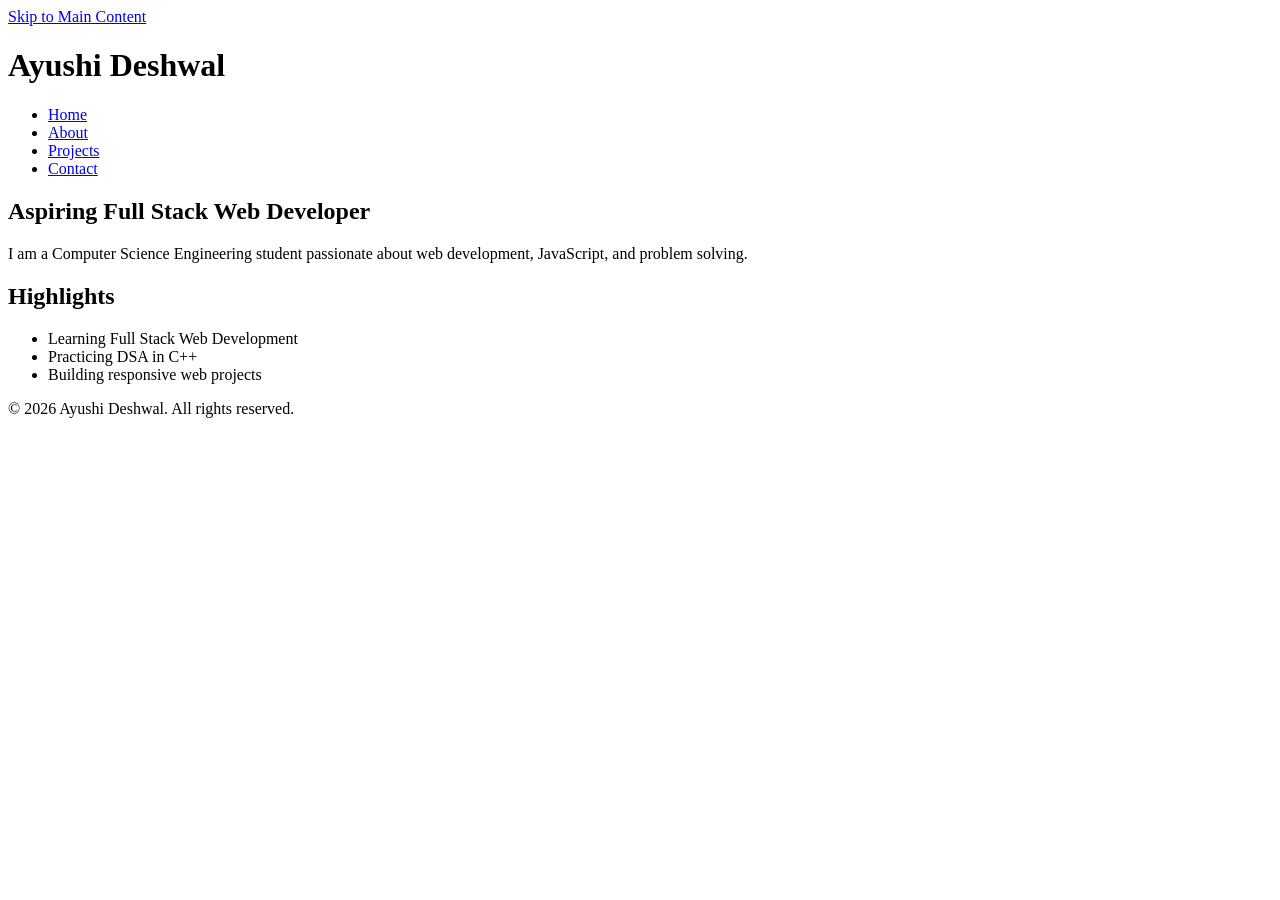
==== index.html @ 15f485c2 "Add files via upload" ====
<!DOCTYPE html>
<html lang="en">
<head>
  <meta charset="UTF-8">
  <meta name="viewport" content="width=device-width, initial-scale=1.0">
  <meta name="description" content="Ayushi Deshwal Portfolio - Home">
  <meta name="author" content="Ayushi Deshwal">
  <title>Ayushi Deshwal | Home</title>
</head>
<body>

<a href="#main-content">Skip to Main Content</a>

<header>
  <h1>Ayushi Deshwal</h1>

  <nav aria-label="Primary Navigation">
    <ul>
      <li><a href="index.html">Home</a></li>
      <li><a href="about.html">About</a></li>
      <li><a href="projects.html">Projects</a></li>
      <li><a href="contact.html">Contact</a></li>
    </ul>
  </nav>
</header>

<main id="main-content">
  <section aria-labelledby="hero-title">
    <h2 id="hero-title">Aspiring Full Stack Web Developer</h2>
    <p>I am a Computer Science Engineering student passionate about web development, JavaScript, and problem solving.</p>
  </section>

  <section aria-labelledby="highlights-title">
    <h2 id="highlights-title">Highlights</h2>
    <ul>
      <li>Learning Full Stack Web Development</li>
      <li>Practicing DSA in C++</li>
      <li>Building responsive web projects</li>
    </ul>
  </section>
</main>

<footer>
  <p>&copy; 2026 Ayushi Deshwal. All rights reserved.</p>
</footer>

</body>
</html>
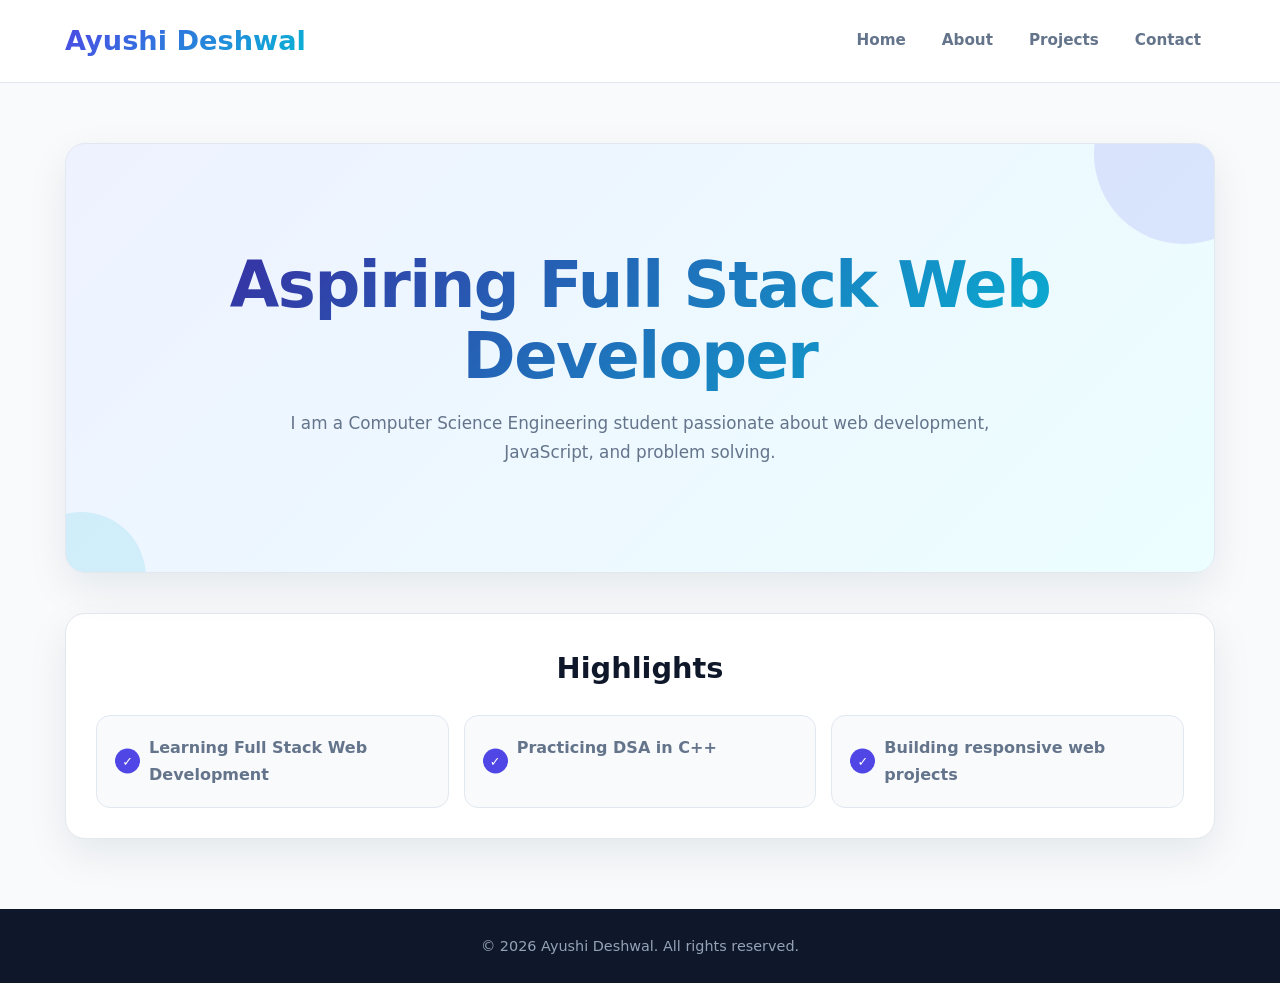
==== commit 96d23a27: "Add responsive portfolio CSS" ====
--- a/index.html
+++ b/index.html
@@ -1,48 +1,49 @@
-<!DOCTYPE html>
-<html lang="en">
-<head>
-  <meta charset="UTF-8">
-  <meta name="viewport" content="width=device-width, initial-scale=1.0">
-  <meta name="description" content="Ayushi Deshwal Portfolio - Home">
-  <meta name="author" content="Ayushi Deshwal">
-  <title>Ayushi Deshwal | Home</title>
-</head>
-<body>
-
-<a href="#main-content">Skip to Main Content</a>
-
-<header>
-  <h1>Ayushi Deshwal</h1>
-
-  <nav aria-label="Primary Navigation">
-    <ul>
-      <li><a href="index.html">Home</a></li>
-      <li><a href="about.html">About</a></li>
-      <li><a href="projects.html">Projects</a></li>
-      <li><a href="contact.html">Contact</a></li>
-    </ul>
-  </nav>
-</header>
-
-<main id="main-content">
-  <section aria-labelledby="hero-title">
-    <h2 id="hero-title">Aspiring Full Stack Web Developer</h2>
-    <p>I am a Computer Science Engineering student passionate about web development, JavaScript, and problem solving.</p>
-  </section>
-
-  <section aria-labelledby="highlights-title">
-    <h2 id="highlights-title">Highlights</h2>
-    <ul>
-      <li>Learning Full Stack Web Development</li>
-      <li>Practicing DSA in C++</li>
-      <li>Building responsive web projects</li>
-    </ul>
-  </section>
-</main>
-
-<footer>
-  <p>&copy; 2026 Ayushi Deshwal. All rights reserved.</p>
-</footer>
-
-</body>
+<!DOCTYPE html>
+<html lang="en">
+<head>
+  <meta charset="UTF-8">
+  <meta name="viewport" content="width=device-width, initial-scale=1.0">
+  <meta name="description" content="Ayushi Deshwal Portfolio - Home">
+  <meta name="author" content="Ayushi Deshwal">
+  <title>Ayushi Deshwal | Home</title>
+  <link rel="stylesheet" href="style.css">
+</head>
+<body>
+
+<a href="#main-content">Skip to Main Content</a>
+
+<header>
+  <h1>Ayushi Deshwal</h1>
+
+  <nav aria-label="Primary Navigation">
+    <ul>
+      <li><a href="index.html">Home</a></li>
+      <li><a href="about.html">About</a></li>
+      <li><a href="projects.html">Projects</a></li>
+      <li><a href="contact.html">Contact</a></li>
+    </ul>
+  </nav>
+</header>
+
+<main id="main-content">
+  <section aria-labelledby="hero-title">
+    <h2 id="hero-title">Aspiring Full Stack Web Developer</h2>
+    <p>I am a Computer Science Engineering student passionate about web development, JavaScript, and problem solving.</p>
+  </section>
+
+  <section aria-labelledby="highlights-title">
+    <h2 id="highlights-title">Highlights</h2>
+    <ul>
+      <li>Learning Full Stack Web Development</li>
+      <li>Practicing DSA in C++</li>
+      <li>Building responsive web projects</li>
+    </ul>
+  </section>
+</main>
+
+<footer>
+  <p>&copy; 2026 Ayushi Deshwal. All rights reserved.</p>
+</footer>
+
+</body>
 </html>
--- a/style.css
+++ b/style.css
@@ -0,0 +1,1015 @@
+/* ========================================
+   1. CSS VARIABLES
+======================================== */
+
+:root {
+  --primary: #4f46e5;
+  --primary-dark: #3730a3;
+  --secondary: #06b6d4;
+
+  --background: #f8fafc;
+  --surface: #ffffff;
+  --surface-soft: #eef2ff;
+
+  --text: #0f172a;
+  --text-light: #64748b;
+
+  --border: #e2e8f0;
+
+  --shadow: 0 15px 40px rgba(15, 23, 42, 0.08);
+
+  --radius: 20px;
+
+  --max-width: 1150px;
+}
+
+
+/* ========================================
+   2. RESET
+======================================== */
+
+* {
+  margin: 0;
+  padding: 0;
+  box-sizing: border-box;
+}
+
+html {
+  scroll-behavior: smooth;
+}
+
+body {
+  min-height: 100vh;
+
+  display: grid;
+  grid-template-rows: auto 1fr auto;
+
+  font-family:
+    Inter,
+    system-ui,
+    -apple-system,
+    BlinkMacSystemFont,
+    "Segoe UI",
+    sans-serif;
+
+  line-height: 1.7;
+
+  background: var(--background);
+  color: var(--text);
+}
+
+
+/* ========================================
+   3. ACCESSIBILITY - SKIP LINK
+======================================== */
+
+a[href="#main-content"] {
+  position: absolute;
+
+  top: -100px;
+  left: 20px;
+
+  z-index: 1000;
+
+  padding: 10px 16px;
+
+  background: var(--primary);
+  color: #ffffff;
+
+  border-radius: 8px;
+
+  text-decoration: none;
+  font-weight: 700;
+
+  transition: top 0.3s ease;
+}
+
+a[href="#main-content"]:focus {
+  top: 15px;
+}
+
+
+/* ========================================
+   4. HEADER
+======================================== */
+
+header {
+  position: sticky;
+  top: 0;
+  z-index: 100;
+
+  display: grid;
+  grid-template-columns: 1fr;
+
+  justify-items: center;
+
+  gap: 15px;
+
+  padding: 20px;
+
+  background: rgba(255, 255, 255, 0.92);
+
+  border-bottom: 1px solid var(--border);
+
+  backdrop-filter: blur(12px);
+}
+
+header h1 {
+  font-size: 1.7rem;
+  font-weight: 800;
+
+  background: linear-gradient(
+    135deg,
+    var(--primary),
+    var(--secondary)
+  );
+
+  -webkit-background-clip: text;
+  background-clip: text;
+
+  color: transparent;
+}
+
+
+/* ========================================
+   5. NAVIGATION - FLEXBOX
+======================================== */
+
+nav ul {
+  display: flex;
+
+  align-items: center;
+  justify-content: center;
+
+  flex-wrap: wrap;
+
+  gap: 8px;
+
+  list-style: none;
+}
+
+nav a {
+  display: block;
+
+  padding: 8px 14px;
+
+  color: var(--text-light);
+
+  border-radius: 10px;
+
+  text-decoration: none;
+
+  font-size: 0.95rem;
+  font-weight: 600;
+
+  transition:
+    color 0.25s ease,
+    background 0.25s ease,
+    transform 0.25s ease;
+}
+
+nav a:hover,
+nav a:focus-visible {
+  color: var(--primary);
+
+  background: var(--surface-soft);
+
+  transform: translateY(-2px);
+}
+
+
+/* ========================================
+   6. MAIN CONTAINER
+======================================== */
+
+main {
+  width: min(100% - 32px, var(--max-width));
+
+  margin: 0 auto;
+
+  padding: 45px 0 70px;
+
+  display: grid;
+
+  gap: 30px;
+}
+
+
+/* ========================================
+   7. GENERAL SECTION
+======================================== */
+
+main section {
+  width: 100%;
+}
+
+
+/* ========================================
+   8. HOME PAGE - HERO
+======================================== */
+
+#hero-title {
+  position: relative;
+  z-index: 1;
+
+  max-width: 850px;
+
+  margin: 0 auto 18px;
+
+  font-size: clamp(2rem, 6vw, 4rem);
+
+  line-height: 1.1;
+
+  font-weight: 800;
+
+  letter-spacing: -1.5px;
+
+  background: linear-gradient(
+    135deg,
+    var(--primary-dark),
+    var(--secondary)
+  );
+
+  -webkit-background-clip: text;
+  background-clip: text;
+
+  color: transparent;
+}
+
+
+/* Hero section */
+
+main section[aria-labelledby="hero-title"] {
+  position: relative;
+
+  overflow: hidden;
+
+  padding: 55px 25px;
+
+  text-align: center;
+
+  border-radius: var(--radius);
+
+  background:
+    linear-gradient(
+      135deg,
+      #eef2ff,
+      #ecfeff
+    );
+
+  border: 1px solid var(--border);
+
+  box-shadow: var(--shadow);
+}
+
+
+/* Hero paragraph */
+
+main section[aria-labelledby="hero-title"] p {
+  position: relative;
+  z-index: 1;
+
+  max-width: 700px;
+
+  margin: auto;
+
+  color: var(--text-light);
+
+  font-size: 1.05rem;
+}
+
+
+/* Hero decoration */
+
+main section[aria-labelledby="hero-title"]::before {
+  content: "";
+
+  position: absolute;
+
+  width: 180px;
+  height: 180px;
+
+  top: -80px;
+  right: -60px;
+
+  border-radius: 50%;
+
+  background: rgba(79, 70, 229, 0.12);
+}
+
+main section[aria-labelledby="hero-title"]::after {
+  content: "";
+
+  position: absolute;
+
+  width: 130px;
+  height: 130px;
+
+  bottom: -70px;
+  left: -50px;
+
+  border-radius: 50%;
+
+  background: rgba(6, 182, 212, 0.12);
+}
+
+
+/* ========================================
+   9. HOME PAGE - HIGHLIGHTS
+======================================== */
+
+#highlights-title {
+  margin-bottom: 22px;
+
+  text-align: center;
+
+  font-size: 1.8rem;
+}
+
+main section[aria-labelledby="highlights-title"] {
+  padding: 30px;
+
+  background: var(--surface);
+
+  border: 1px solid var(--border);
+
+  border-radius: var(--radius);
+
+  box-shadow: var(--shadow);
+}
+
+main section[aria-labelledby="highlights-title"] ul {
+  display: grid;
+
+  grid-template-columns: 1fr;
+
+  gap: 15px;
+
+  list-style: none;
+}
+
+main section[aria-labelledby="highlights-title"] li {
+  position: relative;
+
+  padding: 18px 20px 18px 52px;
+
+  background: var(--background);
+
+  border: 1px solid var(--border);
+
+  border-radius: 14px;
+
+  color: var(--text-light);
+
+  font-weight: 600;
+
+  transition:
+    transform 0.25s ease,
+    border-color 0.25s ease,
+    box-shadow 0.25s ease;
+}
+
+main section[aria-labelledby="highlights-title"] li::before {
+  content: "✓";
+
+  position: absolute;
+
+  left: 18px;
+  top: 50%;
+
+  display: flex;
+
+  align-items: center;
+  justify-content: center;
+
+  width: 25px;
+  height: 25px;
+
+  transform: translateY(-50%);
+
+  border-radius: 50%;
+
+  background: var(--primary);
+
+  color: white;
+
+  font-size: 0.8rem;
+  font-weight: 800;
+}
+
+main section[aria-labelledby="highlights-title"] li:hover {
+  transform: translateY(-4px);
+
+  border-color: var(--primary);
+
+  box-shadow:
+    0 10px 25px rgba(79, 70, 229, 0.12);
+}
+
+
+/* ========================================
+   10. ABOUT PAGE
+======================================== */
+
+#about-title,
+#education-title {
+  margin-bottom: 20px;
+
+  text-align: center;
+
+  font-size: clamp(1.8rem, 5vw, 2.7rem);
+
+  background: linear-gradient(
+    135deg,
+    var(--primary-dark),
+    var(--secondary)
+  );
+
+  -webkit-background-clip: text;
+  background-clip: text;
+
+  color: transparent;
+}
+
+
+/* About card */
+
+main section[aria-labelledby="about-title"],
+main section[aria-labelledby="education-title"] {
+  padding: 30px;
+
+  background: var(--surface);
+
+  border: 1px solid var(--border);
+
+  border-radius: var(--radius);
+
+  box-shadow: var(--shadow);
+}
+
+
+/* About text */
+
+main section[aria-labelledby="about-title"] article {
+  max-width: 800px;
+
+  margin: auto;
+
+  text-align: center;
+
+  color: var(--text-light);
+
+  font-size: 1.05rem;
+}
+
+
+/* Education */
+
+main section[aria-labelledby="education-title"] article {
+  padding: 22px;
+
+  text-align: center;
+
+  background: var(--background);
+
+  border: 1px solid var(--border);
+
+  border-radius: 14px;
+}
+
+main section[aria-labelledby="education-title"] h3 {
+  margin-bottom: 8px;
+
+  font-size: 1.25rem;
+
+  color: var(--text);
+}
+
+main section[aria-labelledby="education-title"] p {
+  color: var(--text-light);
+}
+
+
+/* ========================================
+   11. PROJECTS PAGE - CSS GRID
+======================================== */
+
+#projects-title {
+  margin-bottom: 5px;
+
+  text-align: center;
+
+  font-size: clamp(2rem, 5vw, 3rem);
+
+  background: linear-gradient(
+    135deg,
+    var(--primary-dark),
+    var(--secondary)
+  );
+
+  -webkit-background-clip: text;
+  background-clip: text;
+
+  color: transparent;
+}
+
+
+main section[aria-labelledby="projects-title"] {
+  display: grid;
+
+  grid-template-columns: 1fr;
+
+  gap: 22px;
+}
+
+
+/* Project cards */
+
+main section[aria-labelledby="projects-title"] article {
+  position: relative;
+
+  display: flex;
+
+  flex-direction: column;
+
+  padding: 28px;
+
+  background: var(--surface);
+
+  border: 1px solid var(--border);
+
+  border-radius: var(--radius);
+
+  box-shadow: var(--shadow);
+
+  overflow: hidden;
+
+  transition:
+    transform 0.3s ease,
+    box-shadow 0.3s ease,
+    border-color 0.3s ease;
+}
+
+
+/* Project top border */
+
+main section[aria-labelledby="projects-title"] article::before {
+  content: "";
+
+  position: absolute;
+
+  top: 0;
+  left: 0;
+
+  width: 100%;
+  height: 4px;
+
+  background: linear-gradient(
+    90deg,
+    var(--primary),
+    var(--secondary)
+  );
+
+  transform: scaleX(0);
+
+  transform-origin: left;
+
+  transition: transform 0.3s ease;
+}
+
+main section[aria-labelledby="projects-title"] article:hover {
+  transform: translateY(-8px);
+
+  border-color: var(--primary);
+
+  box-shadow:
+    0 20px 45px rgba(79, 70, 229, 0.15);
+}
+
+main section[aria-labelledby="projects-title"] article:hover::before {
+  transform: scaleX(1);
+}
+
+
+/* Project title */
+
+main section[aria-labelledby="projects-title"] h3 {
+  margin-bottom: 10px;
+
+  font-size: 1.35rem;
+}
+
+
+/* Project description */
+
+main section[aria-labelledby="projects-title"] article p {
+  margin-bottom: 18px;
+
+  color: var(--text-light);
+}
+
+
+/* Project button */
+
+main section[aria-labelledby="projects-title"] article a {
+  display: inline-flex;
+
+  align-items: center;
+  justify-content: center;
+
+  width: fit-content;
+
+  margin-top: auto;
+
+  padding: 10px 18px;
+
+  background: var(--primary);
+
+  color: white;
+
+  border-radius: 10px;
+
+  text-decoration: none;
+
+  font-weight: 700;
+
+  transition:
+    background 0.25s ease,
+    transform 0.25s ease,
+    box-shadow 0.25s ease;
+}
+
+main section[aria-labelledby="projects-title"] article a:hover,
+main section[aria-labelledby="projects-title"] article a:focus-visible {
+  background: var(--primary-dark);
+
+  transform: translateY(-2px);
+
+  box-shadow:
+    0 8px 20px rgba(79, 70, 229, 0.25);
+}
+
+
+/* ========================================
+   12. CONTACT PAGE
+======================================== */
+
+main section[aria-labelledby="contact-title"] {
+  width: 100%;
+
+  max-width: 760px;
+
+  margin: 0 auto;
+
+  padding: 30px;
+
+  background: var(--surface);
+
+  border: 1px solid var(--border);
+
+  border-radius: var(--radius);
+
+  box-shadow: var(--shadow);
+}
+
+
+#contact-title {
+  margin-bottom: 28px;
+
+  text-align: center;
+
+  font-size: clamp(2rem, 5vw, 3rem);
+
+  background: linear-gradient(
+    135deg,
+    var(--primary-dark),
+    var(--secondary)
+  );
+
+  -webkit-background-clip: text;
+  background-clip: text;
+
+  color: transparent;
+}
+
+
+/* Contact form - GRID */
+
+main section[aria-labelledby="contact-title"] form {
+  display: grid;
+
+  grid-template-columns: 1fr;
+
+  gap: 22px;
+}
+
+
+/* Form fields - FLEXBOX */
+
+main section[aria-labelledby="contact-title"] form > div {
+  display: flex;
+
+  flex-direction: column;
+
+  gap: 8px;
+}
+
+
+/* Labels */
+
+main section[aria-labelledby="contact-title"] label {
+  font-weight: 700;
+
+  color: var(--text);
+}
+
+
+/* Inputs */
+
+main section[aria-labelledby="contact-title"] input,
+main section[aria-labelledby="contact-title"] textarea {
+  width: 100%;
+
+  padding: 13px 15px;
+
+  font: inherit;
+
+  color: var(--text);
+
+  background: var(--background);
+
+  border: 1px solid var(--border);
+
+  border-radius: 10px;
+
+  outline: none;
+
+  transition:
+    border-color 0.25s ease,
+    box-shadow 0.25s ease,
+    background 0.25s ease;
+}
+
+
+/* Textarea */
+
+main section[aria-labelledby="contact-title"] textarea {
+  min-height: 150px;
+
+  resize: vertical;
+}
+
+
+/* Input focus */
+
+main section[aria-labelledby="contact-title"] input:focus,
+main section[aria-labelledby="contact-title"] textarea:focus {
+  border-color: var(--primary);
+
+  box-shadow:
+    0 0 0 4px rgba(79, 70, 229, 0.12);
+
+  background: var(--surface);
+}
+
+
+/* Submit button */
+
+main section[aria-labelledby="contact-title"] button {
+  width: 100%;
+
+  padding: 14px 20px;
+
+  border: none;
+
+  border-radius: 10px;
+
+  background:
+    linear-gradient(
+      135deg,
+      var(--primary),
+      var(--primary-dark)
+    );
+
+  color: white;
+
+  font: inherit;
+
+  font-weight: 700;
+
+  cursor: pointer;
+
+  transition:
+    transform 0.25s ease,
+    box-shadow 0.25s ease;
+}
+
+main section[aria-labelledby="contact-title"] button:hover {
+  transform: translateY(-3px);
+
+  box-shadow:
+    0 10px 25px rgba(79, 70, 229, 0.25);
+}
+
+main section[aria-labelledby="contact-title"] button:active {
+  transform: translateY(0);
+}
+
+
+/* ========================================
+   13. FOOTER
+======================================== */
+
+footer {
+  padding: 25px 20px;
+
+  text-align: center;
+
+  background: #0f172a;
+
+  color: #94a3b8;
+
+  font-size: 0.9rem;
+}
+
+
+/* ========================================
+   14. TABLET - 600px+
+======================================== */
+
+@media (min-width: 600px) {
+
+  header {
+    grid-template-columns: auto 1fr;
+
+    align-items: center;
+
+    padding: 18px 30px;
+  }
+
+  header h1 {
+    justify-self: start;
+  }
+
+  nav {
+    justify-self: end;
+  }
+
+  main {
+    padding-top: 60px;
+  }
+
+  main section[aria-labelledby="hero-title"] {
+    padding: 70px 50px;
+  }
+
+  main section[aria-labelledby="highlights-title"] ul {
+    grid-template-columns: repeat(3, 1fr);
+  }
+
+  main section[aria-labelledby="about-title"],
+  main section[aria-labelledby="education-title"] {
+    padding: 40px;
+  }
+
+  main section[aria-labelledby="projects-title"] {
+    grid-template-columns: repeat(2, 1fr);
+  }
+
+  main section[aria-labelledby="contact-title"] {
+    padding: 45px;
+  }
+
+}
+
+
+/* ========================================
+   15. DESKTOP - 900px+
+======================================== */
+
+@media (min-width: 900px) {
+
+  header {
+    padding-left: max(30px, calc((100vw - 1150px) / 2));
+    padding-right: max(30px, calc((100vw - 1150px) / 2));
+  }
+
+  main {
+    gap: 40px;
+  }
+
+  /* Hero */
+
+  main section[aria-labelledby="hero-title"] {
+    min-height: 430px;
+
+    display: grid;
+
+    place-content: center;
+
+    padding: 80px;
+  }
+
+  /* Projects */
+
+  main section[aria-labelledby="projects-title"] {
+    grid-template-columns: repeat(3, 1fr);
+  }
+
+  main section[aria-labelledby="projects-title"] article {
+    min-height: 260px;
+  }
+
+  /* Contact */
+
+  main section[aria-labelledby="contact-title"] {
+    padding: 50px 60px;
+  }
+
+  main section[aria-labelledby="contact-title"] form {
+    grid-template-columns: 1fr 1fr;
+  }
+
+  main section[aria-labelledby="contact-title"]
+  form > div:nth-child(3),
+
+  main section[aria-labelledby="contact-title"]
+  button {
+    grid-column: 1 / -1;
+  }
+
+}
+
+
+/* ========================================
+   16. DARK MODE
+======================================== */
+
+@media (prefers-color-scheme: dark) {
+
+  :root {
+    --background: #020617;
+
+    --surface: #0f172a;
+
+    --surface-soft: #1e1b4b;
+
+    --text: #f8fafc;
+
+    --text-light: #94a3b8;
+
+    --border: #1e293b;
+
+    --shadow:
+      0 15px 40px rgba(0, 0, 0, 0.3);
+  }
+
+  header {
+    background: rgba(2, 6, 23, 0.92);
+  }
+
+  main section[aria-labelledby="hero-title"] {
+    background:
+      linear-gradient(
+        135deg,
+        #111827,
+        #082f49
+      );
+  }
+
+  main section[aria-labelledby="highlights-title"] li,
+  main section[aria-labelledby="education-title"] article {
+    background: #020617;
+  }
+
+}
+
+
+/* ========================================
+   17. KEYBOARD ACCESSIBILITY
+======================================== */
+
+:focus-visible {
+  outline: 3px solid var(--secondary);
+
+  outline-offset: 3px;
+}
+
+
+/* ========================================
+   18. REDUCED MOTION
+======================================== */
+
+@media (prefers-reduced-motion: reduce) {
+
+  html {
+    scroll-behavior: auto;
+  }
+
+  *,
+  *::before,
+  *::after {
+    transition: none !important;
+  }
+
+}
